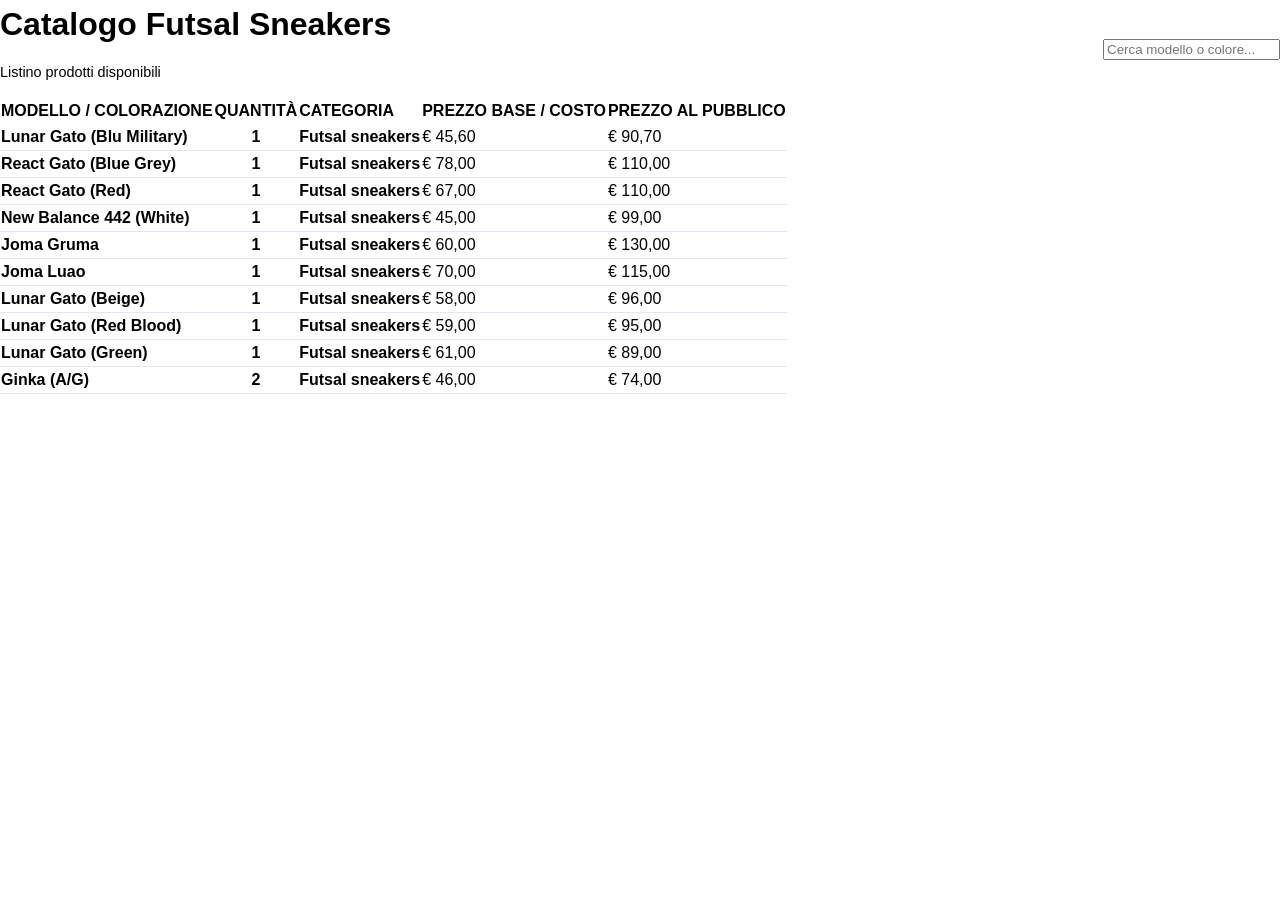
==== prodotti.html @ 4e91c271 "Refactor prodotti.html for improved layout and functionality Updated HTML structure and styling for " ====
<!DOCTYPE html> 
<html lang="it"> 
  <head>
    <meta charset="UTF-8"> <meta name="viewport" content="width=device-width, initial-scale=1.0">
    <title>Catalogo Futsal Sneakers</title>
    <style> :root { --primary-color: #1e293b; --accent-color: #2563eb; --bg-color: #f8fafc; --card-bg: #ffffff;
                   --text-main: #334155; --text-muted: #64748b; --border-color: #e2e8f0; }
      body { font-family: -apple-system, BlinkMacSystemFont, "Segoe UI", Roboto, Helvetica, Arial, sans-serif; background-color:
        (--bg-color); color: (--text-main); margin: 0; padding: 20; line-height: 1.5; } 
      .container { max-width: 1000; margin: 0 auto; background:
        (--card-bg); padding: 30; border-radius: 12; box-shadow: 0 4 6 -1  (0, 0, 0, 0.1), 0 2 4 -1 (0, 0, 0, 0.06); } 
      header { display: flex; justify-content: space-between; align-items: center; flex-wrap: wrap; gap: 15; margin-bottom: 25; padding-bottom: 20; border-bottom: 2 solid
        (--border-color); } h1 { margin: 0; color: (--primary-color); font-size: 1.75; }
      .search-box { padding: 10 15; border: 1 solid (--border-color); border-radius: 8; font-size: 0.95; width: 250; outline: none; transition: border-color 0.2; } 
      .search-box:focus { border-color:(--accent-color); } .table-responsive { overflow-x: auto; } table { width: 100; border-collapse: collapse; text-align: left; }
      th { background-color; #f1f5f9; color: (--primary-color); font-weight: 600; padding; 14px; 16px; font-size: 0.85; text-transform: uppercase; letter-spacing: 0.05
; border-bottom; 2px ;solid var(--border-color); } td { padding; 14px ;16px; border-bottom: 1px solid var(--border-color); vertical-align: middle; } tbody tr:hover { background-color: #f8fafc; } 
      .product-name { font-weight: 600; color; var(--primary-color); } .badge { display: inline-block; padding;4px ;10px; font-size: 0.75; font-weight: 600; border-radius; 9999px; background-color;
  #dbeafe; color; #1e40af; } 
      .qty { font-weight: 600; text-align: center; } .price-cost { color; var(--text-muted); font-variant-numeric: tabular-nums;  
                                                                  .price-retail { font-weight: 700; color;#059669; font-size: 1.05;rem; font-variant-numeric: tabular-nums; } ;media (max-width; 600px) { .container { padding; 15px; } .search-box { width; 100%; } }
                                                                  </style> </head> <body> <div class="container"> 
                                                                    <header> <div> <h1>Catalogo Futsal Sneakers</h1>
                                                                      <p style="margin; 5px 0 0; color; var(--text-muted); font-size: 0.9rem;">Listino prodotti disponibili</p>
                                                                    </div> 
                                                                      <input type="text" id="searchInput" class="search-box" placeholder="Cerca modello o colore..."> </header> <div class="table-responsive"> <table id="catalogTable"> <thead> <tr> <th>Modello / Colorazione</th> <th style="text-align: center;">Quantità</th> <th>Categoria</th> <th>Prezzo Base / Costo</th> <th>Prezzo al Pubblico</th> </tr> </thead> <tbody> <tr> <td class="product-name">Lunar Gato (Blu Military)</td> <td class="qty">1</td> <td><span class="badge">Futsal sneakers</span></td> <td class="price-cost">€ 45,60</td> <td class="price-retail">€ 90,70</td> </tr> <tr> <td class="product-name">React Gato (Blue Grey)</td> <td class="qty">1</td> <td><span class="badge">Futsal sneakers</span></td> <td class="price-cost">€ 78,00</td> <td class="price-retail">€ 110,00</td> </tr> <tr> <td class="product-name">React Gato (Red)</td> <td class="qty">1</td> <td><span class="badge">Futsal sneakers</span></td> <td class="price-cost">€ 67,00</td> <td class="price-retail">€ 110,00</td> </tr> <tr> <td class="product-name">New Balance 442 (White)</td> <td class="qty">1</td> <td><span class="badge">Futsal sneakers</span></td> <td class="price-cost">€ 45,00</td> <td class="price-retail">€ 99,00</td> </tr> <tr> <td class="product-name">Joma Gruma</td> <td class="qty">1</td> <td><span class="badge">Futsal sneakers</span></td> <td class="price-cost">€ 60,00</td> <td class="price-retail">€ 130,00</td> </tr> <tr> <td class="product-name">Joma Luao</td> <td class="qty">1</td> <td><span class="badge">Futsal sneakers</span></td> <td class="price-cost">€ 70,00</td> <td class="price-retail">€ 115,00</td> </tr> <tr> <td class="product-name">Lunar Gato (Beige)</td> <td class="qty">1</td> <td><span class="badge">Futsal sneakers</span></td> <td class="price-cost">€ 58,00</td> <td class="price-retail">€ 96,00</td> </tr> <tr> <td class="product-name">Lunar Gato (Red Blood)</td> <td class="qty">1</td> <td><span class="badge">Futsal sneakers</span></td> <td class="price-cost">€ 59,00</td> <td class="price-retail">€ 95,00</td> </tr> <tr> <td class="product-name">Lunar Gato (Green)</td> <td class="qty">1</td> <td><span class="badge">Futsal sneakers</span></td> <td class="price-cost">€ 61,00</td> <td class="price-retail">€ 89,00</td> </tr> <tr> <td class="product-name">Ginka (A/G)</td> <td class="qty">2</td> <td><span class="badge">Futsal sneakers</span></td> <td class="price-cost">€ 46,00</td> <td class="price-retail">€ 74,00</td>
                                                                      </tr> </tbody> </table> </div> </div> <script> // Filtro di ricerca rapido document.getElementById('searchInput').addEventListener('keyup', function() { const filter = this.value.toLowerCase(); const rows = document.querySelectorAll('#catalogTable tbody tr'); rows.forEach(row => { const text = row.textContent.toLowerCase(); row.style.display = text.includes(filter) ? '' : 'none'; }); }); </script> </body> </html>
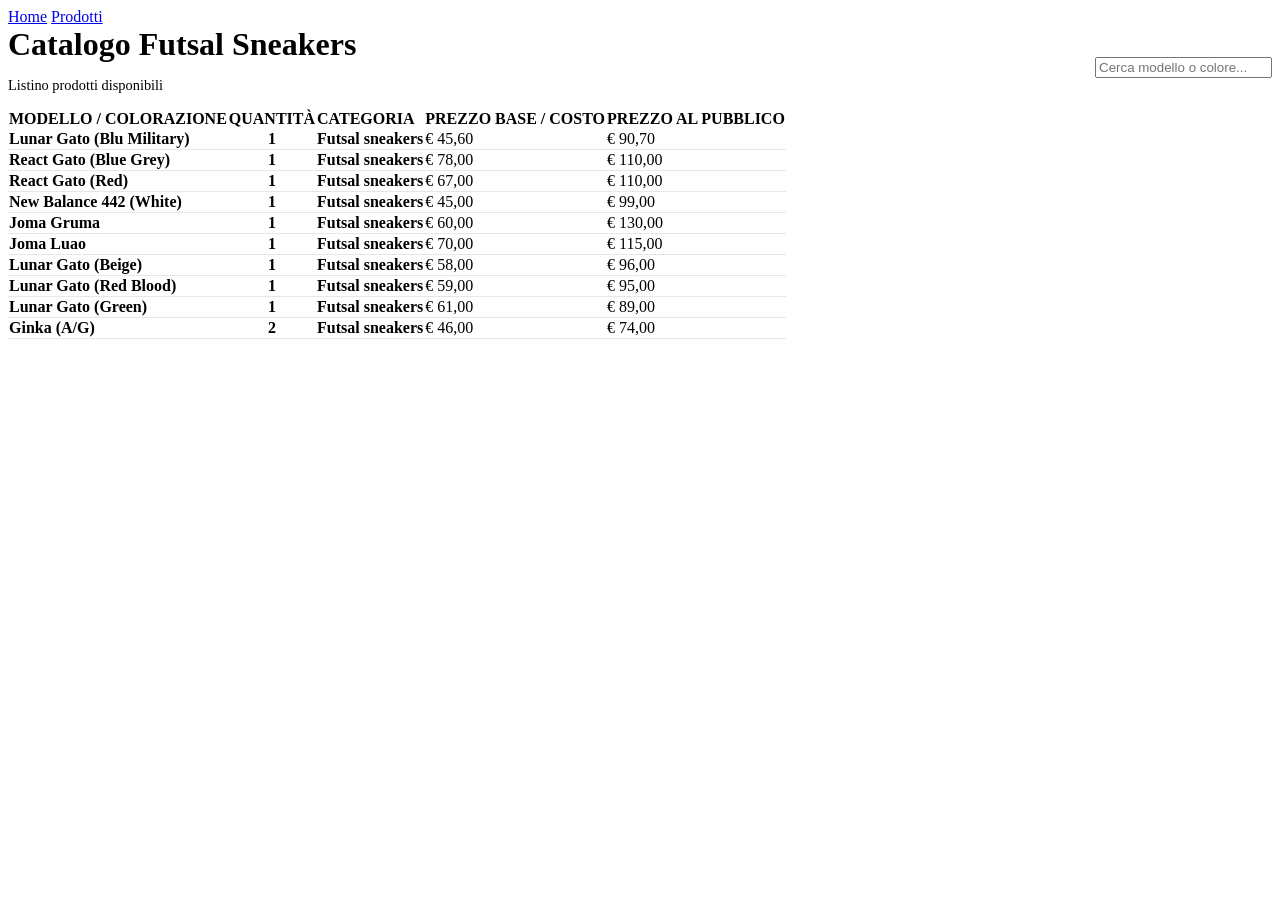
==== commit f0aa0b77: "Update prodotti.html" ====
--- a/prodotti.html
+++ b/prodotti.html
@@ -5,7 +5,9 @@
     <title>Catalogo Futsal Sneakers</title>
     <style> :root { --primary-color: #1e293b; --accent-color: #2563eb; --bg-color: #f8fafc; --card-bg: #ffffff;
                    --text-main: #334155; --text-muted: #64748b; --border-color: #e2e8f0; }
-      body { font-family: -apple-system, BlinkMacSystemFont, "Segoe UI", Roboto, Helvetica, Arial, sans-serif; background-color:
+      <body> { font-family: -apple-system, BlinkMacSystemFont, "Segoe UI", Roboto, Helvetica, Arial, sans-serif; background-color:)
+ 
+
         (--bg-color); color: (--text-main); margin: 0; padding: 20; line-height: 1.5; } 
       .container { max-width: 1000; margin: 0 auto; background:
         (--card-bg); padding: 30; border-radius: 12; box-shadow: 0 4 6 -1  (0, 0, 0, 0.1), 0 2 4 -1 (0, 0, 0, 0.06); } 
@@ -20,8 +22,13 @@
       .qty { font-weight: 600; text-align: center; } .price-cost { color; var(--text-muted); font-variant-numeric: tabular-nums;  
                                                                   .price-retail { font-weight: 700; color;#059669; font-size: 1.05;rem; font-variant-numeric: tabular-nums; } ;media (max-width; 600px) { .container { padding; 15px; } .search-box { width; 100%; } }
                                                                   </style> </head> <body> <div class="container"> 
+                                                                           <nav>
+    <a href="index.html">Home</a>
+    <a href="prodotti.html">Prodotti</a>
+</nav>
                                                                     <header> <div> <h1>Catalogo Futsal Sneakers</h1>
                                                                       <p style="margin; 5px 0 0; color; var(--text-muted); font-size: 0.9rem;">Listino prodotti disponibili</p>
                                                                     </div> 
                                                                       <input type="text" id="searchInput" class="search-box" placeholder="Cerca modello o colore..."> </header> <div class="table-responsive"> <table id="catalogTable"> <thead> <tr> <th>Modello / Colorazione</th> <th style="text-align: center;">Quantità</th> <th>Categoria</th> <th>Prezzo Base / Costo</th> <th>Prezzo al Pubblico</th> </tr> </thead> <tbody> <tr> <td class="product-name">Lunar Gato (Blu Military)</td> <td class="qty">1</td> <td><span class="badge">Futsal sneakers</span></td> <td class="price-cost">€ 45,60</td> <td class="price-retail">€ 90,70</td> </tr> <tr> <td class="product-name">React Gato (Blue Grey)</td> <td class="qty">1</td> <td><span class="badge">Futsal sneakers</span></td> <td class="price-cost">€ 78,00</td> <td class="price-retail">€ 110,00</td> </tr> <tr> <td class="product-name">React Gato (Red)</td> <td class="qty">1</td> <td><span class="badge">Futsal sneakers</span></td> <td class="price-cost">€ 67,00</td> <td class="price-retail">€ 110,00</td> </tr> <tr> <td class="product-name">New Balance 442 (White)</td> <td class="qty">1</td> <td><span class="badge">Futsal sneakers</span></td> <td class="price-cost">€ 45,00</td> <td class="price-retail">€ 99,00</td> </tr> <tr> <td class="product-name">Joma Gruma</td> <td class="qty">1</td> <td><span class="badge">Futsal sneakers</span></td> <td class="price-cost">€ 60,00</td> <td class="price-retail">€ 130,00</td> </tr> <tr> <td class="product-name">Joma Luao</td> <td class="qty">1</td> <td><span class="badge">Futsal sneakers</span></td> <td class="price-cost">€ 70,00</td> <td class="price-retail">€ 115,00</td> </tr> <tr> <td class="product-name">Lunar Gato (Beige)</td> <td class="qty">1</td> <td><span class="badge">Futsal sneakers</span></td> <td class="price-cost">€ 58,00</td> <td class="price-retail">€ 96,00</td> </tr> <tr> <td class="product-name">Lunar Gato (Red Blood)</td> <td class="qty">1</td> <td><span class="badge">Futsal sneakers</span></td> <td class="price-cost">€ 59,00</td> <td class="price-retail">€ 95,00</td> </tr> <tr> <td class="product-name">Lunar Gato (Green)</td> <td class="qty">1</td> <td><span class="badge">Futsal sneakers</span></td> <td class="price-cost">€ 61,00</td> <td class="price-retail">€ 89,00</td> </tr> <tr> <td class="product-name">Ginka (A/G)</td> <td class="qty">2</td> <td><span class="badge">Futsal sneakers</span></td> <td class="price-cost">€ 46,00</td> <td class="price-retail">€ 74,00</td>
-                                                                      </tr> </tbody> </table> </div> </div> <script> // Filtro di ricerca rapido document.getElementById('searchInput').addEventListener('keyup', function() { const filter = this.value.toLowerCase(); const rows = document.querySelectorAll('#catalogTable tbody tr'); rows.forEach(row => { const text = row.textContent.toLowerCase(); row.style.display = text.includes(filter) ? '' : 'none'; }); }); </script> </body> </html> 
+                                                                      </tr> </tbody> </table> </div> </div> <script> // Filtro di ricerca rapido document.getElementById('searchInput').addEventListener('keyup', function() { const filter = this.value.toLowerCase(); const rows = document.querySelectorAll('#catalogTable tbody tr'); rows.forEach(row => { const text = row.textContent.toLowerCase(); row.style.display = text.includes(filter) ? '' : 'none'; }); });
+                                                                      </script> </body> </html> 
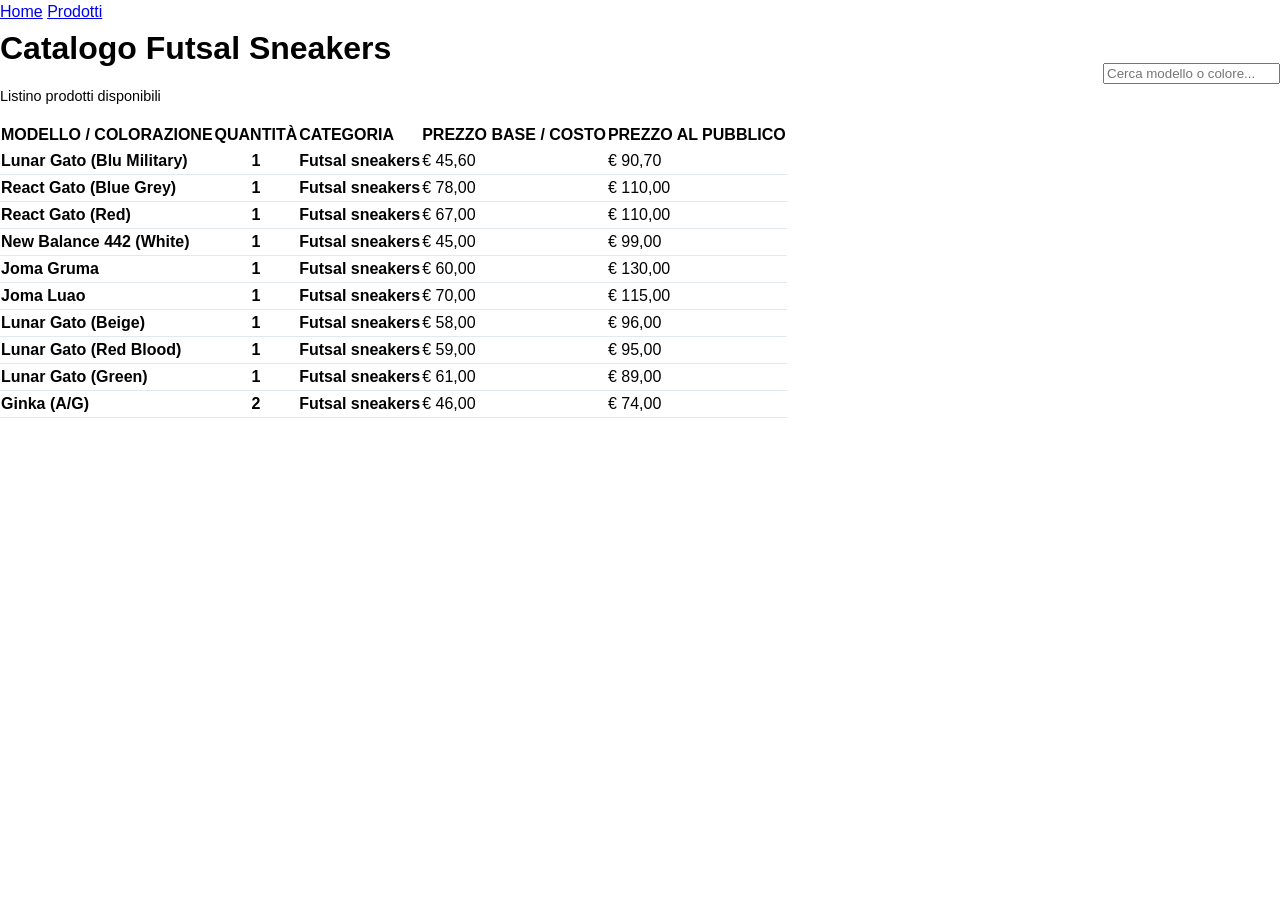
==== commit 72681057: "Correct CSS properties in prodotti.html Fix CSS syntax for body background color and margin." ====
--- a/prodotti.html
+++ b/prodotti.html
@@ -5,7 +5,7 @@
     <title>Catalogo Futsal Sneakers</title>
     <style> :root { --primary-color: #1e293b; --accent-color: #2563eb; --bg-color: #f8fafc; --card-bg: #ffffff;
                    --text-main: #334155; --text-muted: #64748b; --border-color: #e2e8f0; }
-      <body> { font-family: -apple-system, BlinkMacSystemFont, "Segoe UI", Roboto, Helvetica, Arial, sans-serif; background-color:)
+      body { font-family: -apple-system, BlinkMacSystemFont, "Segoe UI", Roboto, Helvetica, Arial, sans-serif; background-color:)
  
 
         (--bg-color); color: (--text-main); margin: 0; padding: 20; line-height: 1.5; } 
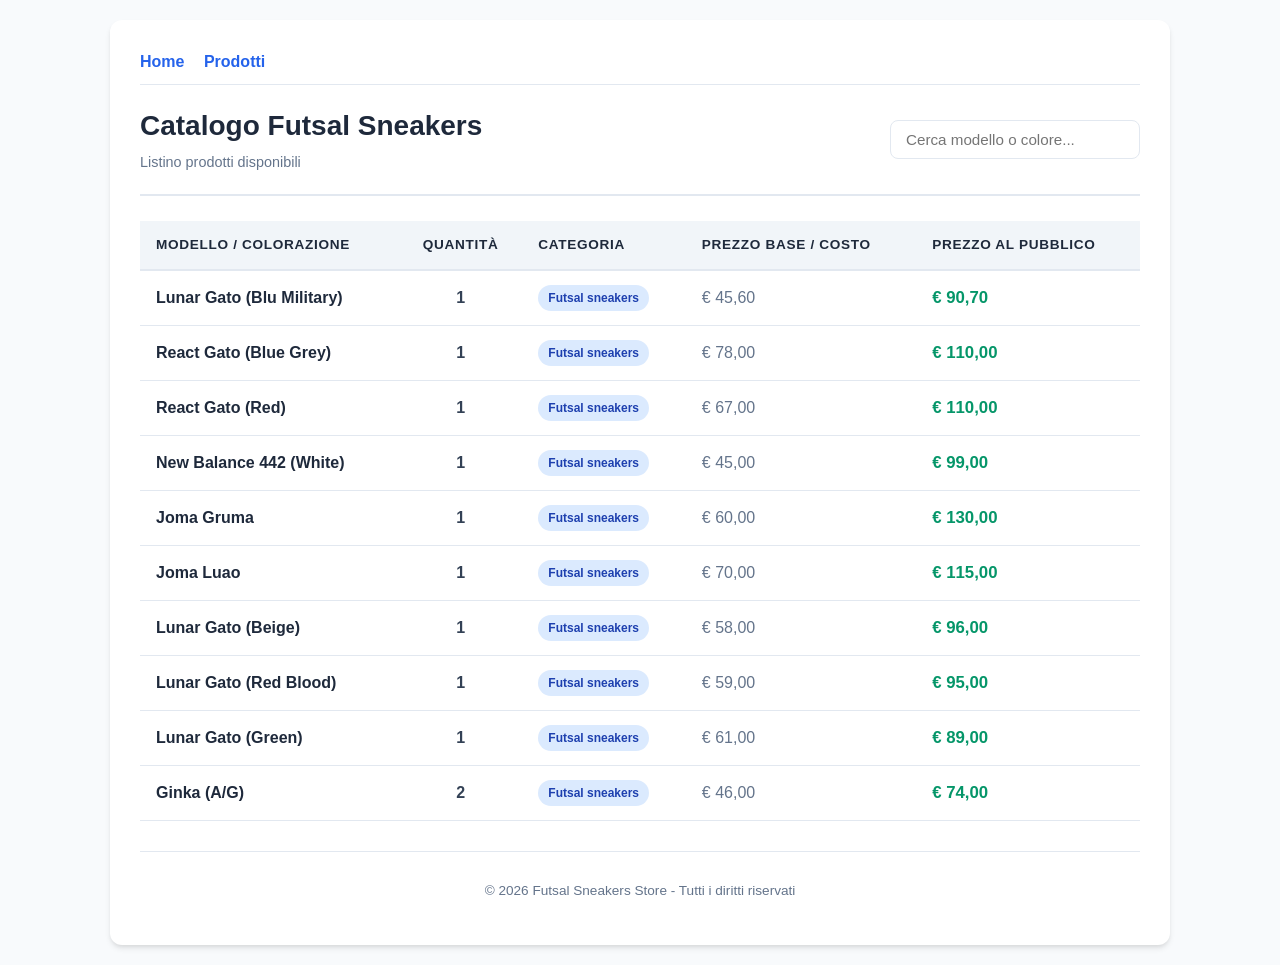
==== commit 415f09f3: "Refactor prodotti.html for improved structure and style Refactor HTML structure, improve styling, an" ====
--- a/prodotti.html
+++ b/prodotti.html
@@ -1,34 +1,288 @@
-<!DOCTYPE html> 
-<html lang="it"> 
-  <head>
-    <meta charset="UTF-8"> <meta name="viewport" content="width=device-width, initial-scale=1.0">
-    <title>Catalogo Futsal Sneakers</title>
-    <style> :root { --primary-color: #1e293b; --accent-color: #2563eb; --bg-color: #f8fafc; --card-bg: #ffffff;
-                   --text-main: #334155; --text-muted: #64748b; --border-color: #e2e8f0; }
-      body { font-family: -apple-system, BlinkMacSystemFont, "Segoe UI", Roboto, Helvetica, Arial, sans-serif; background-color:)
- 
-
-        (--bg-color); color: (--text-main); margin: 0; padding: 20; line-height: 1.5; } 
-      .container { max-width: 1000; margin: 0 auto; background:
-        (--card-bg); padding: 30; border-radius: 12; box-shadow: 0 4 6 -1  (0, 0, 0, 0.1), 0 2 4 -1 (0, 0, 0, 0.06); } 
-      header { display: flex; justify-content: space-between; align-items: center; flex-wrap: wrap; gap: 15; margin-bottom: 25; padding-bottom: 20; border-bottom: 2 solid
-        (--border-color); } h1 { margin: 0; color: (--primary-color); font-size: 1.75; }
-      .search-box { padding: 10 15; border: 1 solid (--border-color); border-radius: 8; font-size: 0.95; width: 250; outline: none; transition: border-color 0.2; } 
-      .search-box:focus { border-color:(--accent-color); } .table-responsive { overflow-x: auto; } table { width: 100; border-collapse: collapse; text-align: left; }
-      th { background-color; #f1f5f9; color: (--primary-color); font-weight: 600; padding; 14px; 16px; font-size: 0.85; text-transform: uppercase; letter-spacing: 0.05
-; border-bottom; 2px ;solid var(--border-color); } td { padding; 14px ;16px; border-bottom: 1px solid var(--border-color); vertical-align: middle; } tbody tr:hover { background-color: #f8fafc; } 
-      .product-name { font-weight: 600; color; var(--primary-color); } .badge { display: inline-block; padding;4px ;10px; font-size: 0.75; font-weight: 600; border-radius; 9999px; background-color;
-  #dbeafe; color; #1e40af; } 
-      .qty { font-weight: 600; text-align: center; } .price-cost { color; var(--text-muted); font-variant-numeric: tabular-nums;  
-                                                                  .price-retail { font-weight: 700; color;#059669; font-size: 1.05;rem; font-variant-numeric: tabular-nums; } ;media (max-width; 600px) { .container { padding; 15px; } .search-box { width; 100%; } }
-                                                                  </style> </head> <body> <div class="container"> 
-                                                                           <nav>
-    <a href="index.html">Home</a>
-    <a href="prodotti.html">Prodotti</a>
-</nav>
-                                                                    <header> <div> <h1>Catalogo Futsal Sneakers</h1>
-                                                                      <p style="margin; 5px 0 0; color; var(--text-muted); font-size: 0.9rem;">Listino prodotti disponibili</p>
-                                                                    </div> 
-                                                                      <input type="text" id="searchInput" class="search-box" placeholder="Cerca modello o colore..."> </header> <div class="table-responsive"> <table id="catalogTable"> <thead> <tr> <th>Modello / Colorazione</th> <th style="text-align: center;">Quantità</th> <th>Categoria</th> <th>Prezzo Base / Costo</th> <th>Prezzo al Pubblico</th> </tr> </thead> <tbody> <tr> <td class="product-name">Lunar Gato (Blu Military)</td> <td class="qty">1</td> <td><span class="badge">Futsal sneakers</span></td> <td class="price-cost">€ 45,60</td> <td class="price-retail">€ 90,70</td> </tr> <tr> <td class="product-name">React Gato (Blue Grey)</td> <td class="qty">1</td> <td><span class="badge">Futsal sneakers</span></td> <td class="price-cost">€ 78,00</td> <td class="price-retail">€ 110,00</td> </tr> <tr> <td class="product-name">React Gato (Red)</td> <td class="qty">1</td> <td><span class="badge">Futsal sneakers</span></td> <td class="price-cost">€ 67,00</td> <td class="price-retail">€ 110,00</td> </tr> <tr> <td class="product-name">New Balance 442 (White)</td> <td class="qty">1</td> <td><span class="badge">Futsal sneakers</span></td> <td class="price-cost">€ 45,00</td> <td class="price-retail">€ 99,00</td> </tr> <tr> <td class="product-name">Joma Gruma</td> <td class="qty">1</td> <td><span class="badge">Futsal sneakers</span></td> <td class="price-cost">€ 60,00</td> <td class="price-retail">€ 130,00</td> </tr> <tr> <td class="product-name">Joma Luao</td> <td class="qty">1</td> <td><span class="badge">Futsal sneakers</span></td> <td class="price-cost">€ 70,00</td> <td class="price-retail">€ 115,00</td> </tr> <tr> <td class="product-name">Lunar Gato (Beige)</td> <td class="qty">1</td> <td><span class="badge">Futsal sneakers</span></td> <td class="price-cost">€ 58,00</td> <td class="price-retail">€ 96,00</td> </tr> <tr> <td class="product-name">Lunar Gato (Red Blood)</td> <td class="qty">1</td> <td><span class="badge">Futsal sneakers</span></td> <td class="price-cost">€ 59,00</td> <td class="price-retail">€ 95,00</td> </tr> <tr> <td class="product-name">Lunar Gato (Green)</td> <td class="qty">1</td> <td><span class="badge">Futsal sneakers</span></td> <td class="price-cost">€ 61,00</td> <td class="price-retail">€ 89,00</td> </tr> <tr> <td class="product-name">Ginka (A/G)</td> <td class="qty">2</td> <td><span class="badge">Futsal sneakers</span></td> <td class="price-cost">€ 46,00</td> <td class="price-retail">€ 74,00</td>
-                                                                      </tr> </tbody> </table> </div> </div> <script> // Filtro di ricerca rapido document.getElementById('searchInput').addEventListener('keyup', function() { const filter = this.value.toLowerCase(); const rows = document.querySelectorAll('#catalogTable tbody tr'); rows.forEach(row => { const text = row.textContent.toLowerCase(); row.style.display = text.includes(filter) ? '' : 'none'; }); });
-                                                                      </script> </body> </html> 
+<!DOCTYPE html>
+<html lang="it">
+<head>
+  <meta charset="UTF-8">
+  <meta name="viewport" content="width=device-width, initial-scale=1.0">
+  <title>Catalogo Futsal Sneakers</title>
+  <style>
+    :root {
+      --primary-color: #1e293b;
+      --accent-color: #2563eb;
+      --bg-color: #f8fafc;
+      --card-bg: #ffffff;
+      --text-main: #334155;
+      --text-muted: #64748b;
+      --border-color: #e2e8f0;
+    }
+
+    body {
+      font-family: -apple-system, BlinkMacSystemFont, "Segoe UI", Roboto, Helvetica, Arial, sans-serif;
+      background-color: var(--bg-color);
+      color: var(--text-main);
+      margin: 0;
+      padding: 20px;
+      line-height: 1.5;
+    }
+
+    .container {
+      max-width: 1000px;
+      margin: 0 auto;
+      background: var(--card-bg);
+      padding: 30px;
+      border-radius: 12px;
+      box-shadow: 0 4px 6px -1px rgba(0, 0, 0, 0.1), 0 2px 4px -1px rgba(0, 0, 0, 0.06);
+    }
+
+    nav {
+      margin-bottom: 20px;
+      padding-bottom: 10px;
+      border-bottom: 1px solid var(--border-color);
+    }
+
+    nav a {
+      text-decoration: none;
+      color: var(--accent-color);
+      font-weight: 600;
+      margin-right: 15px;
+    }
+
+    nav a:hover {
+      text-decoration: underline;
+    }
+
+    header {
+      display: flex;
+      justify-content: space-between;
+      align-items: center;
+      flex-wrap: wrap;
+      gap: 15px;
+      margin-bottom: 25px;
+      padding-bottom: 20px;
+      border-bottom: 2px solid var(--border-color);
+    }
+
+    h1 {
+      margin: 0;
+      color: var(--primary-color);
+      font-size: 1.75rem;
+    }
+
+    .subtitle {
+      margin: 5px 0 0;
+      color: var(--text-muted);
+      font-size: 0.9rem;
+    }
+
+    .search-box {
+      padding: 10px 15px;
+      border: 1px solid var(--border-color);
+      border-radius: 8px;
+      font-size: 0.95rem;
+      width: 250px;
+      outline: none;
+      transition: border-color 0.2s;
+    }
+
+    .search-box:focus {
+      border-color: var(--accent-color);
+    }
+
+    .table-responsive {
+      overflow-x: auto;
+    }
+
+    table {
+      width: 100%;
+      border-collapse: collapse;
+      text-align: left;
+    }
+
+    th {
+      background-color: #f1f5f9;
+      color: var(--primary-color);
+      font-weight: 600;
+      padding: 14px 16px;
+      font-size: 0.85rem;
+      text-transform: uppercase;
+      letter-spacing: 0.05em;
+      border-bottom: 2px solid var(--border-color);
+    }
+
+    th.text-center {
+      text-align: center;
+    }
+
+    td {
+      padding: 14px 16px;
+      border-bottom: 1px solid var(--border-color);
+      vertical-align: middle;
+    }
+
+    tbody tr:hover {
+      background-color: #f8fafc;
+    }
+
+    .product-name {
+      font-weight: 600;
+      color: var(--primary-color);
+    }
+
+    .badge {
+      display: inline-block;
+      padding: 4px 10px;
+      font-size: 0.75rem;
+      font-weight: 600;
+      border-radius: 9999px;
+      background-color: #dbeafe;
+      color: #1e40af;
+    }
+
+    .qty {
+      font-weight: 600;
+      text-align: center;
+    }
+
+    .price-cost {
+      color: var(--text-muted);
+      font-variant-numeric: tabular-nums;
+    }
+
+    .price-retail {
+      font-weight: 700;
+      color: #059669;
+      font-size: 1.05rem;
+      font-variant-numeric: tabular-nums;
+    }
+
+    footer {
+      margin-top: 30px;
+      padding-top: 15px;
+      border-top: 1px solid var(--border-color);
+      text-align: center;
+      color: var(--text-muted);
+      font-size: 0.85rem;
+    }
+
+    @media (max-width: 600px) {
+      .container {
+        padding: 15px;
+      }
+      .search-box {
+        width: 100%;
+      }
+    }
+  </style>
+</head>
+<body>
+  <div class="container">
+    <nav aria-label="Navigazione principale">
+      <a href="index.html">Home</a>
+      <a href="prodotti.html">Prodotti</a>
+    </nav>
+
+    <header>
+      <div>
+        <h1>Catalogo Futsal Sneakers</h1>
+        <p class="subtitle">Listino prodotti disponibili</p>
+      </div>
+      <form role="search" onsubmit="return false;">
+        <input type="search" id="searchInput" class="search-box" placeholder="Cerca modello o colore..." aria-label="Cerca modello o colore">
+      </form>
+    </header>
+
+    <main>
+      <section aria-label="Tabella listino prezzi">
+        <div class="table-responsive">
+          <table id="catalogTable">
+            <thead>
+              <tr>
+                <th scope="col">Modello / Colorazione</th>
+                <th scope="col" class="text-center">Quantità</th>
+                <th scope="col">Categoria</th>
+                <th scope="col">Prezzo Base / Costo</th>
+                <th scope="col">Prezzo al Pubblico</th>
+              </tr>
+            </thead>
+            <tbody>
+              <tr>
+                <td class="product-name">Lunar Gato (Blu Military)</td>
+                <td class="qty">1</td>
+                <td><span class="badge">Futsal sneakers</span></td>
+                <td class="price-cost">€ 45,60</td>
+                <td class="price-retail">€ 90,70</td>
+              </tr>
+              <tr>
+                <td class="product-name">React Gato (Blue Grey)</td>
+                <td class="qty">1</td>
+                <td><span class="badge">Futsal sneakers</span></td>
+                <td class="price-cost">€ 78,00</td>
+                <td class="price-retail">€ 110,00</td>
+              </tr>
+              <tr>
+                <td class="product-name">React Gato (Red)</td>
+                <td class="qty">1</td>
+                <td><span class="badge">Futsal sneakers</span></td>
+                <td class="price-cost">€ 67,00</td>
+                <td class="price-retail">€ 110,00</td>
+              </tr>
+              <tr>
+                <td class="product-name">New Balance 442 (White)</td>
+                <td class="qty">1</td>
+                <td><span class="badge">Futsal sneakers</span></td>
+                <td class="price-cost">€ 45,00</td>
+                <td class="price-retail">€ 99,00</td>
+              </tr>
+              <tr>
+                <td class="product-name">Joma Gruma</td>
+                <td class="qty">1</td>
+                <td><span class="badge">Futsal sneakers</span></td>
+                <td class="price-cost">€ 60,00</td>
+                <td class="price-retail">€ 130,00</td>
+              </tr>
+              <tr>
+                <td class="product-name">Joma Luao</td>
+                <td class="qty">1</td>
+                <td><span class="badge">Futsal sneakers</span></td>
+                <td class="price-cost">€ 70,00</td>
+                <td class="price-retail">€ 115,00</td>
+              </tr>
+              <tr>
+                <td class="product-name">Lunar Gato (Beige)</td>
+                <td class="qty">1</td>
+                <td><span class="badge">Futsal sneakers</span></td>
+                <td class="price-cost">€ 58,00</td>
+                <td class="price-retail">€ 96,00</td>
+              </tr>
+              <tr>
+                <td class="product-name">Lunar Gato (Red Blood)</td>
+                <td class="qty">1</td>
+                <td><span class="badge">Futsal sneakers</span></td>
+                <td class="price-cost">€ 59,00</td>
+                <td class="price-retail">€ 95,00</td>
+              </tr>
+              <tr>
+                <td class="product-name">Lunar Gato (Green)</td>
+                <td class="qty">1</td>
+                <td><span class="badge">Futsal sneakers</span></td>
+                <td class="price-cost">€ 61,00</td>
+                <td class="price-retail">€ 89,00</td>
+              </tr>
+              <tr>
+                <td class="product-name">Ginka (A/G)</td>
+                <td class="qty">2</td>
+                <td><span class="badge">Futsal sneakers</span></td>
+                <td class="price-cost">€ 46,00</td>
+                <td class="price-retail">€ 74,00</td>
+              </tr>
+            </tbody>
+          </table>
+        </div>
+      </section>
+    </main>
+
+    <footer>
+      <p>&copy; 2026 Futsal Sneakers Store - Tutti i diritti riservati</p>
+    </footer>
+  </div>
+</body>
+</html>
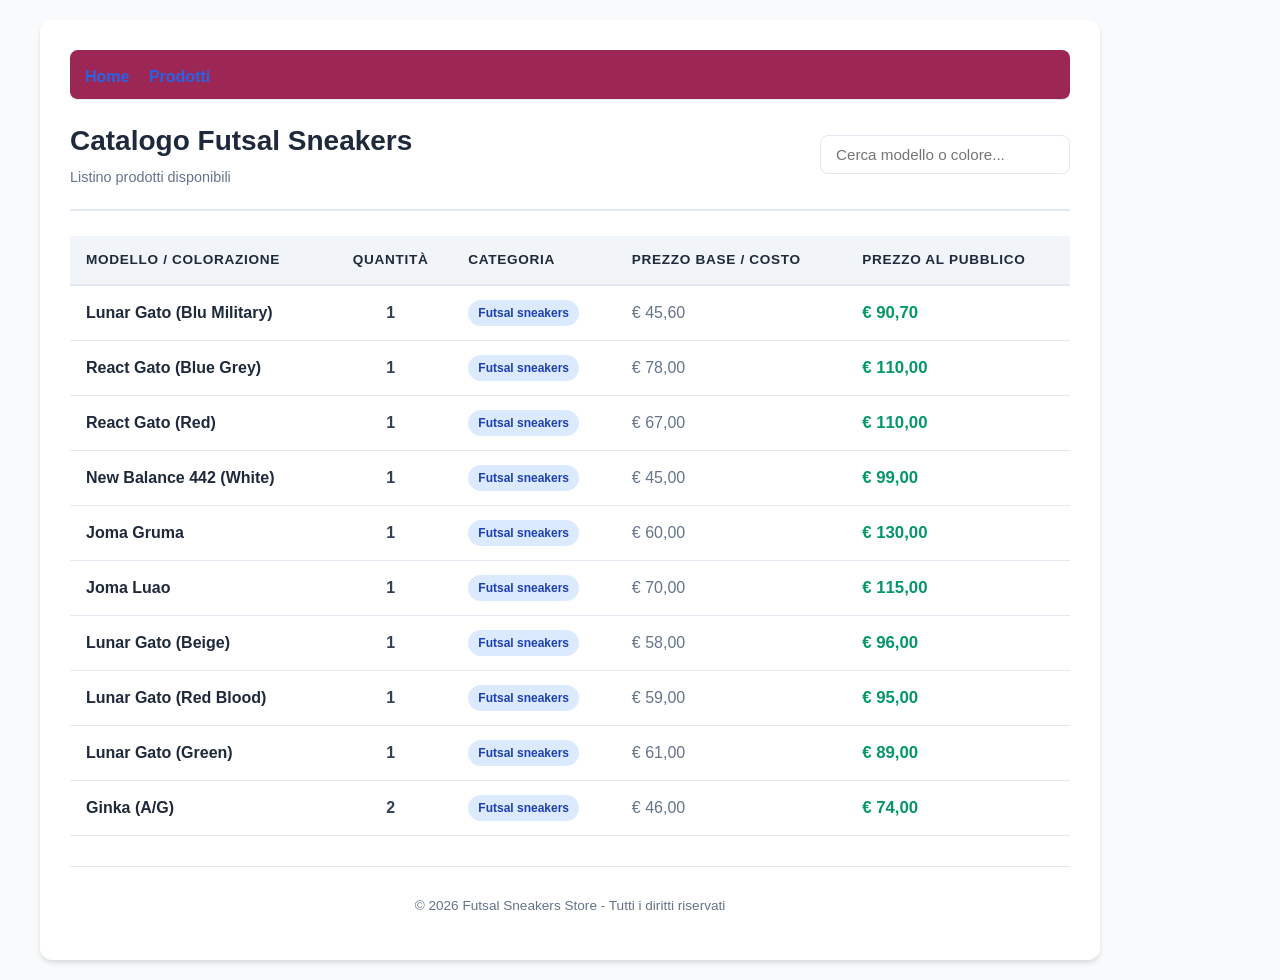
==== commit 1105396d: "Update prodotti.html" ====
--- a/prodotti.html
+++ b/prodotti.html
@@ -1,6 +1,8 @@
 <!DOCTYPE html>
 <html lang="it">
 <head>
+  <link rel="stylesheet" href="style.css">
+
   <meta charset="UTF-8">
   <meta name="viewport" content="width=device-width, initial-scale=1.0">
   <title>Catalogo Futsal Sneakers</title>
--- a/style.css
+++ b/style.css
@@ -0,0 +1,74 @@
+/* FILE: style.css */
+body {
+    background-color: #fdf2f6;
+    font-family: Georgia, serif;
+    color: #2b2b2b;
+    max-width: 1100px;
+    margin: 0 auto;
+    padding: 20px;
+}
+
+h1 {
+    color: #9c2754;
+    text-align: center;
+}
+
+h2 {
+    color: #b83b6b;
+}
+
+h3 {
+    color: #7a1c40;
+}
+
+nav {
+    background-color: #9c2754;
+    padding: 15px;
+    border-radius: 8px;
+}
+
+nav a {
+    color: #ffffff;
+    margin-right: 25px;
+    text-decoration: none;
+    font-weight: bold;
+}
+
+nav a:hover {
+    color: #ffd1e3;
+}
+
+.prodotto {
+    background-color: #ffffff;
+    padding: 20px;
+    margin: 20px 0;
+    border: 1px solid #e6c3d0;
+    border-radius: 10px;
+}
+
+.prodotto img {
+    max-width: 200px;
+    height: auto;
+    border-radius: 6px;
+}
+
+.pulsante {
+    display: inline-block;
+    background-color: #9c2754;
+    color: #ffffff;
+    padding: 12px 20px;
+    border-radius: 8px;
+    text-decoration: none;
+    margin-top: 10px;
+}
+
+.pulsante:hover {
+    background-color: #7a1c40;
+}
+
+footer {
+    margin-top: 40px;
+    text-align: center;
+    font-size: 14px;
+    color: #666666;
+}
